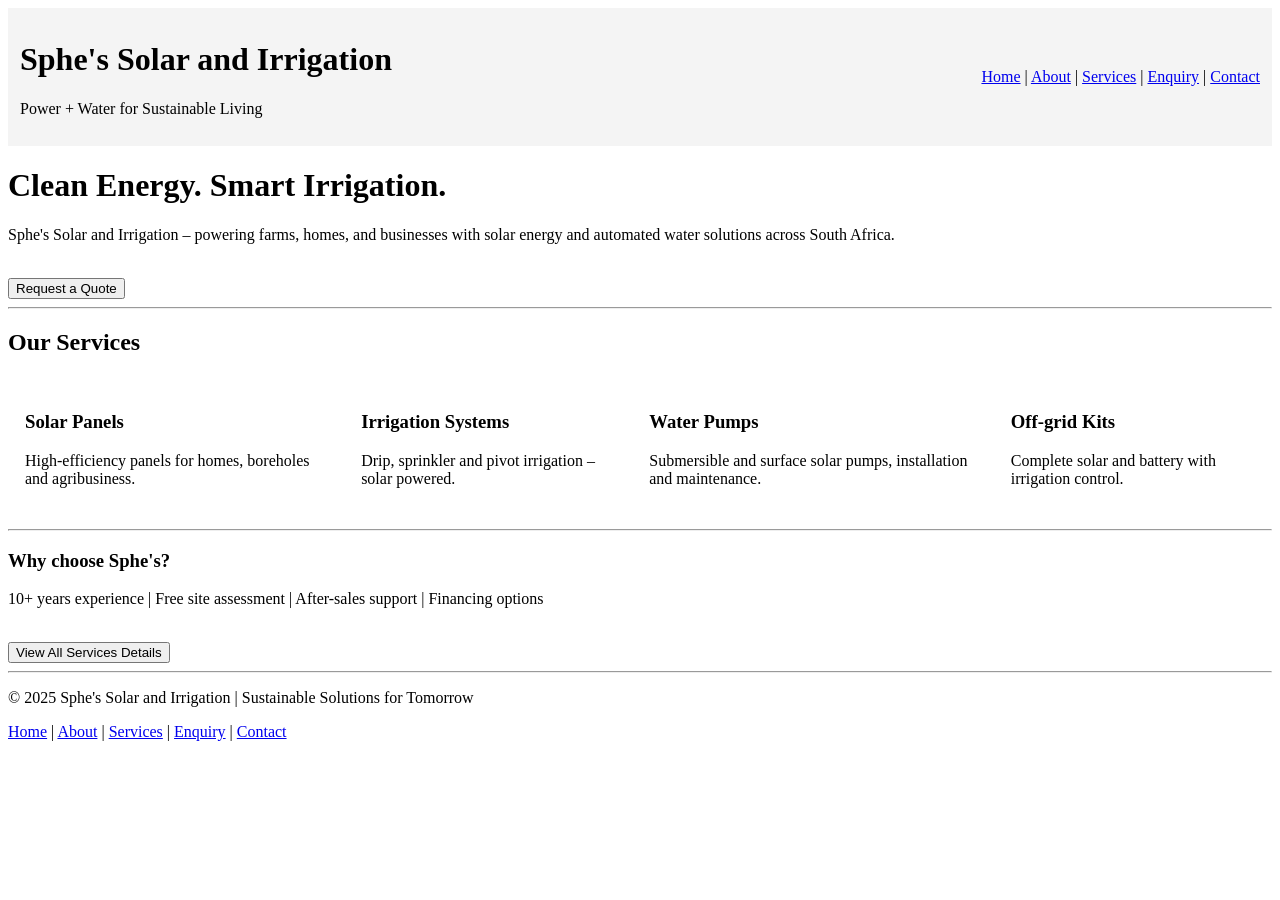
==== index.html @ 4ace137f "Initial commit" ====
<!DOCTYPE html>
<html lang="en">
<head>
    <meta charset="UTF-8">
    <meta name="viewport" content="width=device-width, initial-scale=1.0">
    <title>Sphe's Solar and Irrigation | Home</title>
</head>
<body>

    <!-- Navigation Bar -->
    <table width="100%" bgcolor="#f4f4f4" cellpadding="10">
        <tr>
            <td>
                <h1>Sphe's Solar and Irrigation</h1>
                <p>Power + Water for Sustainable Living</p>
            </td>
            <td align="right">
                <a href="index.html">Home</a> |
                <a href="about.html">About</a> |
                <a href="services.html">Services</a> |
                <a href="enquiry.html">Enquiry</a> |
                <a href="contact.html">Contact</a>
            </td>
        </tr>
    </table>

    <!-- Main Content -->
    <main>
        <h1>Clean Energy. Smart Irrigation.</h1>
        <p>Sphe's Solar and Irrigation – powering farms, homes, and businesses with solar energy and automated water solutions across South Africa.</p>
        <br>
        <a href="enquiry.html"><button>Request a Quote</button></a>

        <hr>

        <h2>Our Services</h2>

        <table width="100%" border="0" cellpadding="15">
            <tr>
                <td valign="top">
                    <h3>Solar Panels</h3>
                    <p>High-efficiency panels for homes, boreholes and agribusiness.</p>
                </td>
                <td valign="top">
                    <h3>Irrigation Systems</h3>
                    <p>Drip, sprinkler and pivot irrigation – solar powered.</p>
                </td>
                <td valign="top">
                    <h3>Water Pumps</h3>
                    <p>Submersible and surface solar pumps, installation and maintenance.</p>
                </td>
                <td valign="top">
                    <h3>Off-grid Kits</h3>
                    <p>Complete solar and battery with irrigation control.</p>
                </td>
            </tr>
        </table>

        <hr>

        <h3>Why choose Sphe's?</h3>
        <p>10+ years experience | Free site assessment | After-sales support | Financing options</p>

        <br>
        <a href="services.html"><button>View All Services Details</button></a>
    </main>

    <!-- Footer -->
    <hr>
    <footer>
        <p>© 2025 Sphe's Solar and Irrigation | Sustainable Solutions for Tomorrow</p>
        <p><a href="index.html">Home</a> | <a href="about.html">About</a> | <a href="services.html">Services</a> | <a href="enquiry.html">Enquiry</a> | <a href="contact.html">Contact</a></p>
    </footer>

</body>
</html>
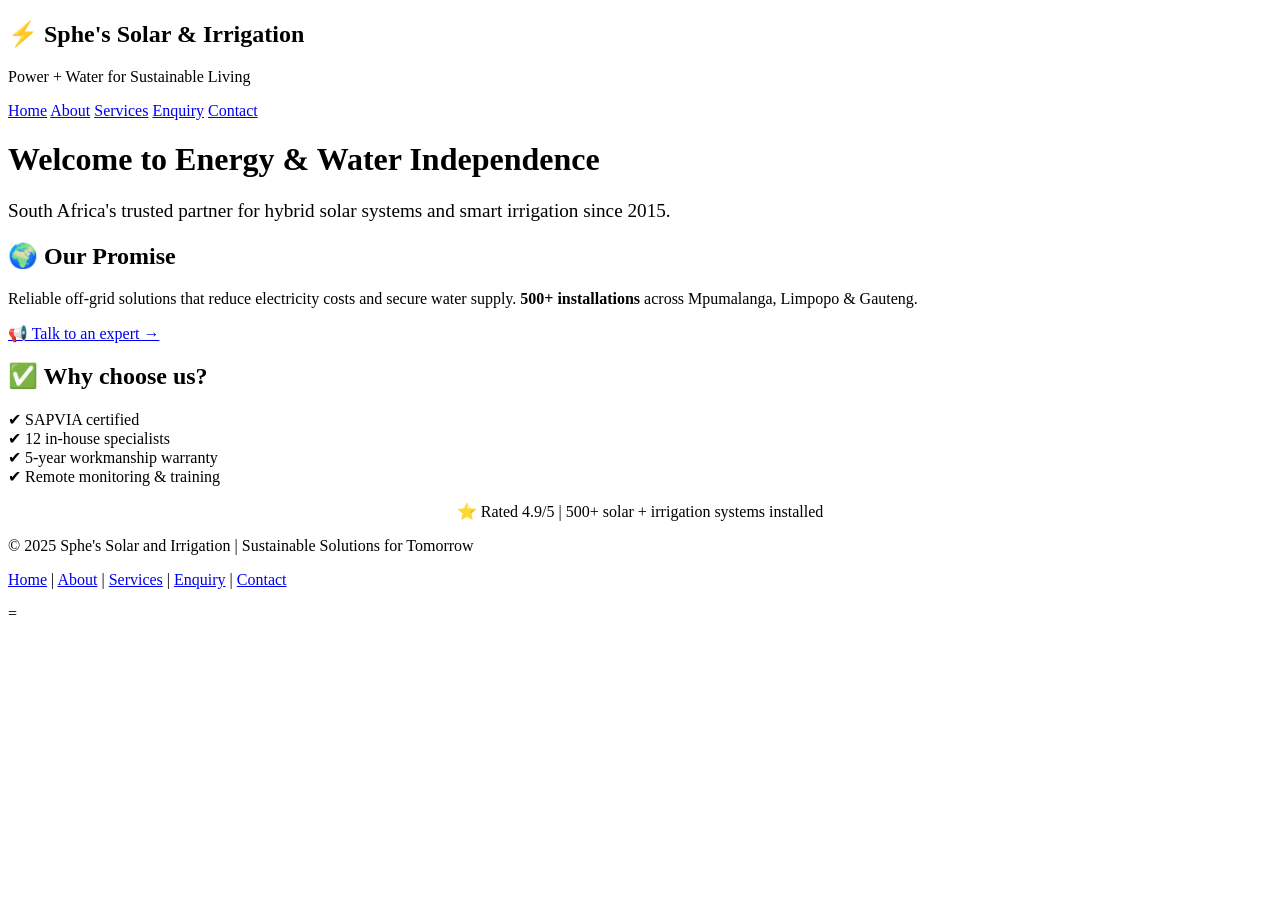
==== commit 46192a7f: "Update index.html" ====
--- a/index.html
+++ b/index.html
@@ -3,74 +3,47 @@
 <head>
     <meta charset="UTF-8">
     <meta name="viewport" content="width=device-width, initial-scale=1.0">
-    <title>Sphe's Solar and Irrigation | Home</title>
+    <title>Sphe's Solar | Home – Energy & Water Solutions</title>
+    <link rel="stylesheet" href="css/style.css">
 </head>
 <body>
+    <nav class="nav-bar">
+        <div class="logo">
+            <h1>⚡ Sphe's Solar & Irrigation</h1>
+            <p>Power + Water for Sustainable Living</p>
+        </div>
+        <div class="nav-links">
+            <a href="index.html" class="active">Home</a>
+            <a href="about.html">About</a>
+            <a href="services.html">Services</a>
+            <a href="enquiry.html">Enquiry</a>
+            <a href="contact.html">Contact</a>
+        </div>
+    </nav>
 
-    <!-- Navigation Bar -->
-    <table width="100%" bgcolor="#f4f4f4" cellpadding="10">
-        <tr>
-            <td>
-                <h1>Sphe's Solar and Irrigation</h1>
-                <p>Power + Water for Sustainable Living</p>
-            </td>
-            <td align="right">
-                <a href="index.html">Home</a> |
-                <a href="about.html">About</a> |
-                <a href="services.html">Services</a> |
-                <a href="enquiry.html">Enquiry</a> |
-                <a href="contact.html">Contact</a>
-            </td>
-        </tr>
-    </table>
+    <main class="container">
+        <h1>Welcome to Energy & Water Independence</h1>
+        <p style="font-size:1.2rem">South Africa's trusted partner for hybrid solar systems and smart irrigation since 2015.</p>
 
-    <!-- Main Content -->
-    <main>
-        <h1>Clean Energy. Smart Irrigation.</h1>
-        <p>Sphe's Solar and Irrigation – powering farms, homes, and businesses with solar energy and automated water solutions across South Africa.</p>
-        <br>
-        <a href="enquiry.html"><button>Request a Quote</button></a>
-
-        <hr>
-
-        <h2>Our Services</h2>
-
-        <table width="100%" border="0" cellpadding="15">
-            <tr>
-                <td valign="top">
-                    <h3>Solar Panels</h3>
-                    <p>High-efficiency panels for homes, boreholes and agribusiness.</p>
-                </td>
-                <td valign="top">
-                    <h3>Irrigation Systems</h3>
-                    <p>Drip, sprinkler and pivot irrigation – solar powered.</p>
-                </td>
-                <td valign="top">
-                    <h3>Water Pumps</h3>
-                    <p>Submersible and surface solar pumps, installation and maintenance.</p>
-                </td>
-                <td valign="top">
-                    <h3>Off-grid Kits</h3>
-                    <p>Complete solar and battery with irrigation control.</p>
-                </td>
-            </tr>
-        </table>
-
-        <hr>
-
-        <h3>Why choose Sphe's?</h3>
-        <p>10+ years experience | Free site assessment | After-sales support | Financing options</p>
-
-        <br>
-        <a href="services.html"><button>View All Services Details</button></a>
+        <div class="mission-grid">
+            <div>
+                <h2>🌍 Our Promise</h2>
+                <p>Reliable off-grid solutions that reduce electricity costs and secure water supply. <strong>500+ installations</strong> across Mpumalanga, Limpopo & Gauteng.</p>
+                <a href="enquiry.html" class="btn-primary">📢 Talk to an expert →</a>
+            </div>
+            <div>
+                <h2>✅ Why choose us?</h2>
+                <p>✔ SAPVIA certified<br>✔ 12 in-house specialists<br>✔ 5‑year workmanship warranty<br>✔ Remote monitoring & training</p>
+            </div>
+        </div>
+        <div class="contact-card" style="text-align:center">
+            ⭐ Rated 4.9/5 | 500+ solar + irrigation systems installed
+        </div>
     </main>
 
-    <!-- Footer -->
-    <hr>
     <footer>
         <p>© 2025 Sphe's Solar and Irrigation | Sustainable Solutions for Tomorrow</p>
         <p><a href="index.html">Home</a> | <a href="about.html">About</a> | <a href="services.html">Services</a> | <a href="enquiry.html">Enquiry</a> | <a href="contact.html">Contact</a></p>
     </footer>
-
 </body>
-</html>+</html>=
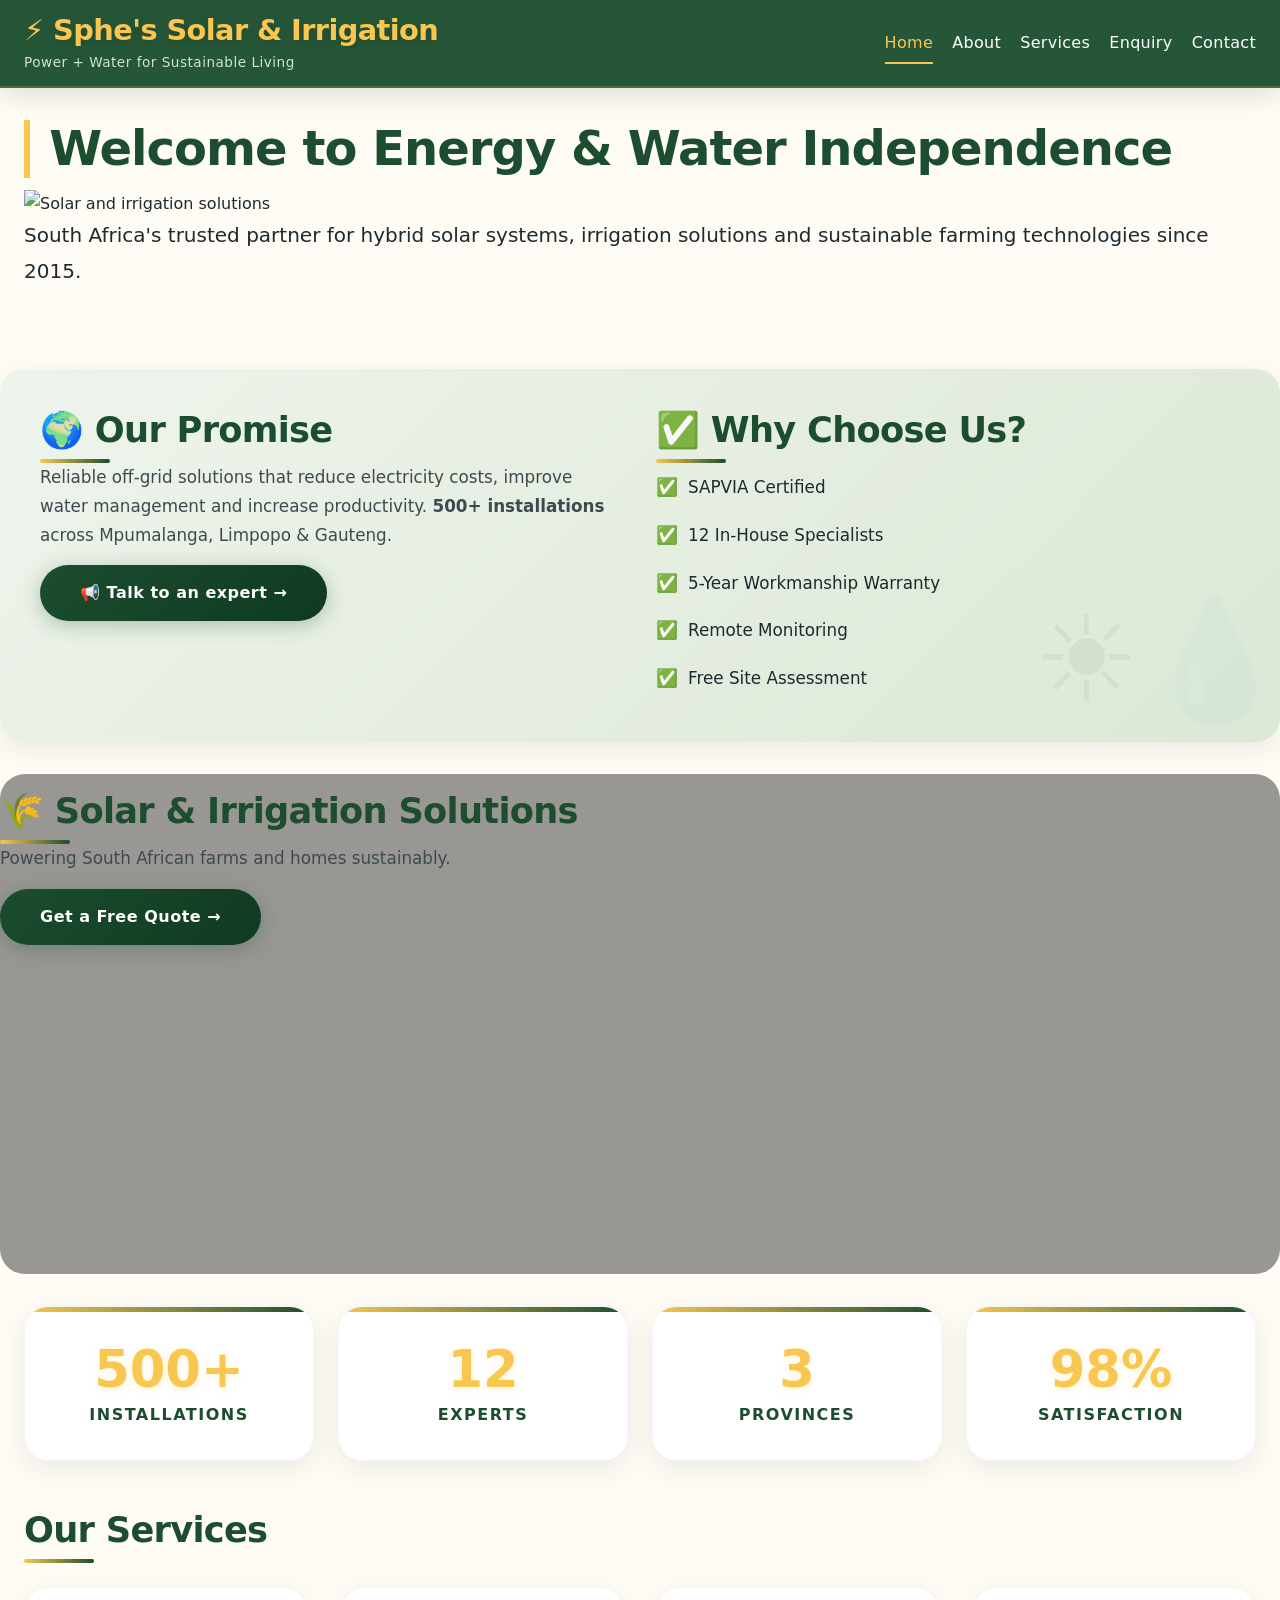
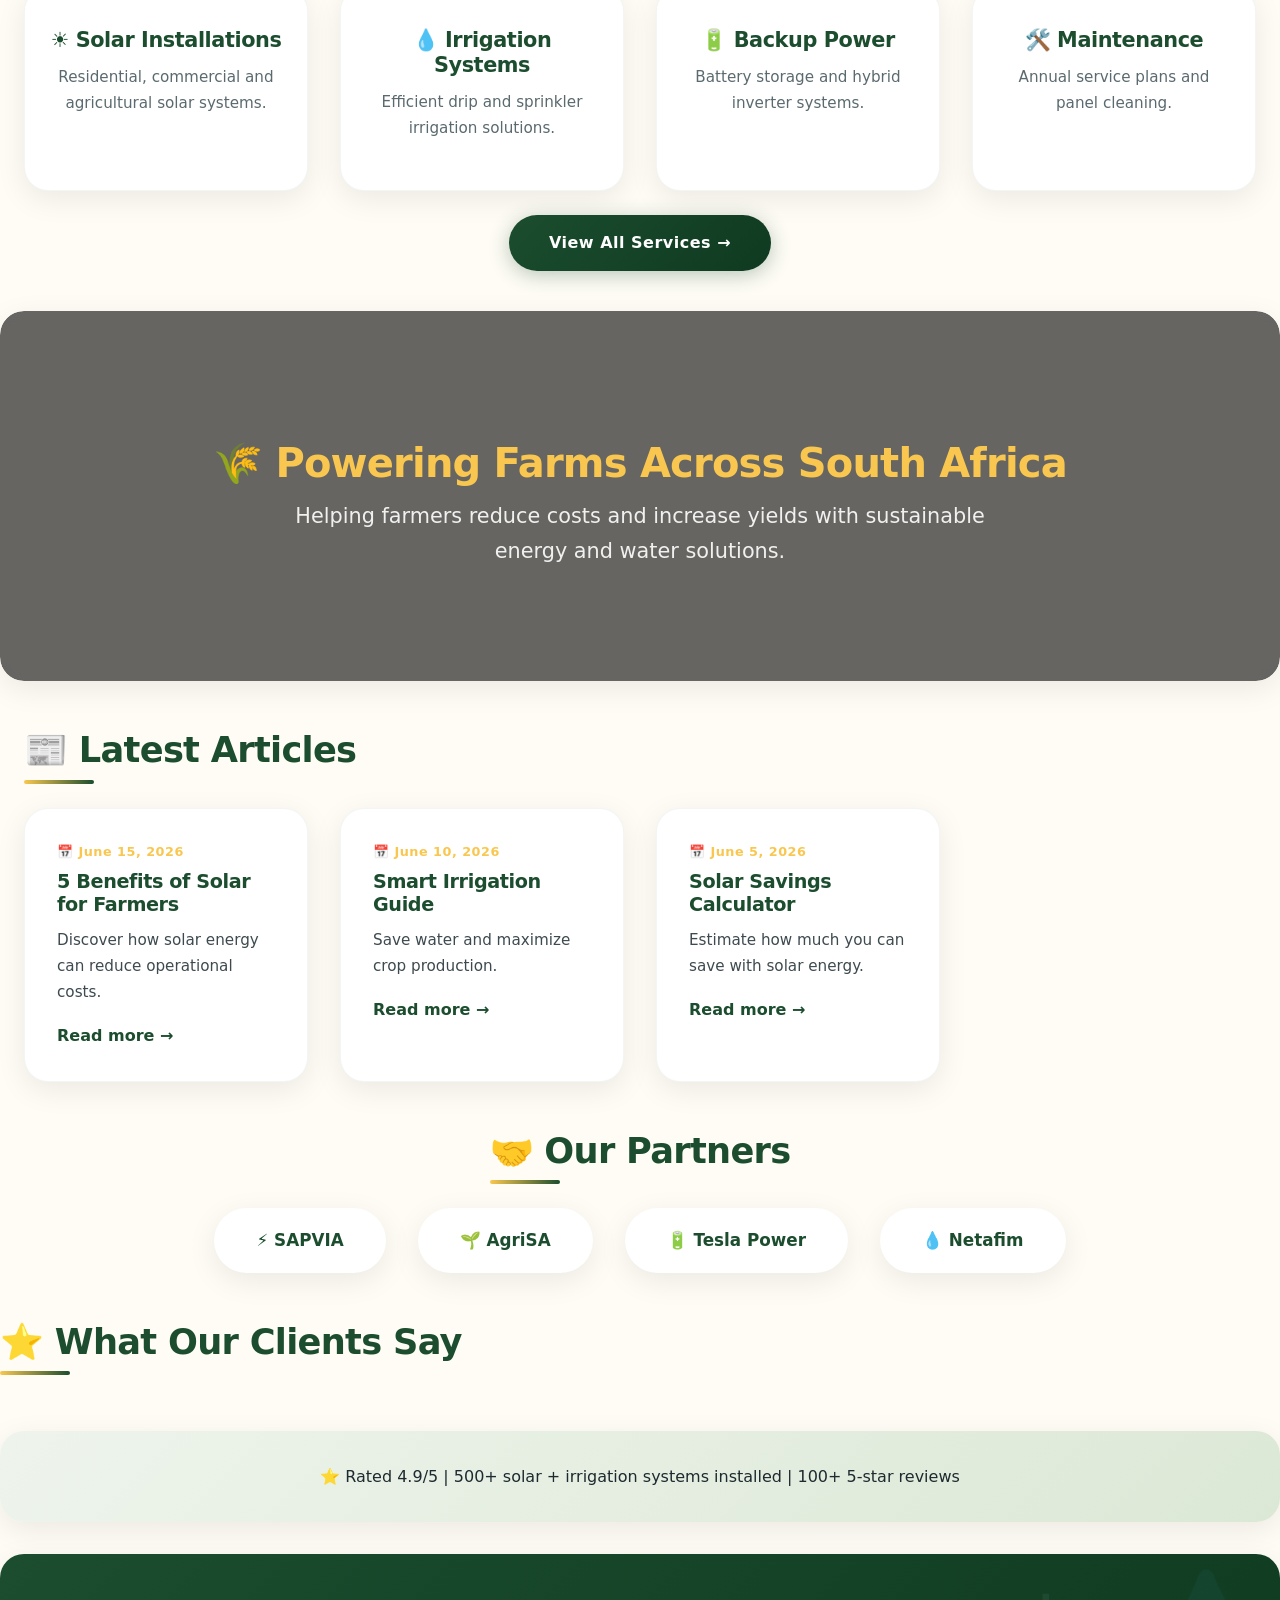
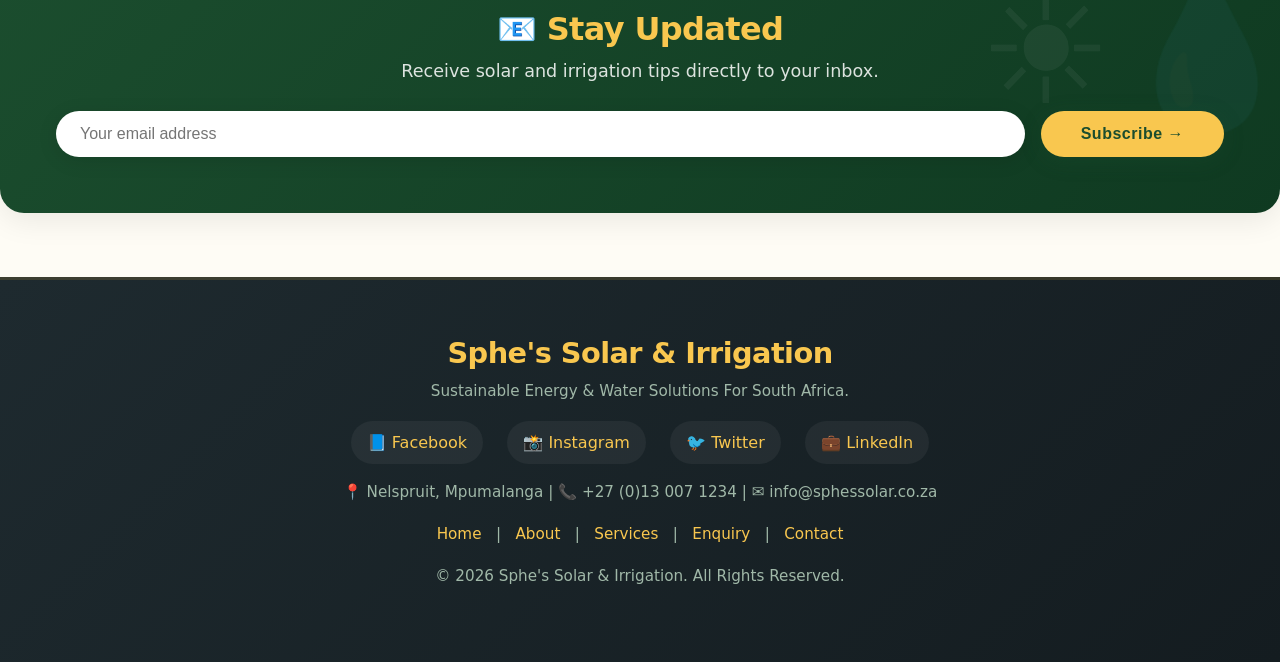
==== commit 276bb25c: "Update index.html" ====
--- a/index.html
+++ b/index.html
@@ -3,47 +3,247 @@
 <head>
     <meta charset="UTF-8">
     <meta name="viewport" content="width=device-width, initial-scale=1.0">
-    <title>Sphe's Solar | Home – Energy & Water Solutions</title>
+    <title>Sphe's Solar & Irrigation | Home – Solar & Irrigation Solutions</title>
+    <meta name="description" content="Professional solar panels and irrigation systems in Mpumalanga, Limpopo, and Gauteng. Free quotes available.">
+    <meta name="keywords" content="solar panels, irrigation systems, solar installer, Nelspruit, South Africa">
     <link rel="stylesheet" href="css/style.css">
 </head>
 <body>
-    <nav class="nav-bar">
-        <div class="logo">
-            <h1>⚡ Sphe's Solar & Irrigation</h1>
-            <p>Power + Water for Sustainable Living</p>
-        </div>
-        <div class="nav-links">
-            <a href="index.html" class="active">Home</a>
-            <a href="about.html">About</a>
-            <a href="services.html">Services</a>
-            <a href="enquiry.html">Enquiry</a>
-            <a href="contact.html">Contact</a>
-        </div>
-    </nav>
-
-    <main class="container">
-        <h1>Welcome to Energy & Water Independence</h1>
-        <p style="font-size:1.2rem">South Africa's trusted partner for hybrid solar systems and smart irrigation since 2015.</p>
-
-        <div class="mission-grid">
+
+    <!-- ============================================
+    NAVIGATION
+    ============================================ -->
+    <header>
+        <nav class="nav-bar">
+            <div class="logo">
+                <h1>⚡ Sphe's Solar & Irrigation</h1>
+                <p>Power + Water for Sustainable Living</p>
+            </div>
+            <div class="nav-links">
+                <a href="index.html" class="active">Home</a>
+                <a href="about.html">About</a>
+                <a href="services.html">Services</a>
+                <a href="enquiry.html">Enquiry</a>
+                <a href="contact.html">Contact</a>
+            </div>
+        </nav>
+    </header>
+              
+  <!-- ============================================
+        WELCOME SECTION
+        ============================================ -->
+        <section class="welcome">
+            <h1>Welcome to Energy & Water Independence</h1>
+
+<img src="https://images.unsplash.com/photo-1509391366360-2e959784a276?w=1600"
+     alt="Solar and irrigation solutions"style="width:100%; height:auto; max-width:100%; display:block;">
+     
+
+
+     
+     
+
+            
+            <p>South Africa's trusted partner for hybrid solar systems, irrigation solutions and sustainable farming technologies since 2015.</p>
+        </section>
+
+        <!-- ============================================
+        MISSION GRID
+        ============================================ -->
+        <section class="mission-grid">
             <div>
                 <h2>🌍 Our Promise</h2>
-                <p>Reliable off-grid solutions that reduce electricity costs and secure water supply. <strong>500+ installations</strong> across Mpumalanga, Limpopo & Gauteng.</p>
+                <p>Reliable off-grid solutions that reduce electricity costs, improve water management and increase productivity. <strong>500+ installations</strong> across Mpumalanga, Limpopo & Gauteng.</p>
                 <a href="enquiry.html" class="btn-primary">📢 Talk to an expert →</a>
             </div>
             <div>
-                <h2>✅ Why choose us?</h2>
-                <p>✔ SAPVIA certified<br>✔ 12 in-house specialists<br>✔ 5‑year workmanship warranty<br>✔ Remote monitoring & training</p>
-            </div>
+                <h2>✅ Why Choose Us?</h2>
+                <ul>
+                    <li>SAPVIA Certified</li>
+                    <li>12 In-House Specialists</li>
+                    <li>5-Year Workmanship Warranty</li>
+                    <li>Remote Monitoring</li>
+                    <li>Free Site Assessment</li>
+                </ul>
+            </div>
+        </section>
+
+
+
+
+
+
+
+
+
+
+
+
+
+
+
+
+
+
+    <main>
+        <!-- ============================================
+        HERO SECTION
+        ============================================ -->
+        <section class="hero">
+            <div class="hero-overlay">
+                <h2>🌾 Solar & Irrigation Solutions</h2>
+                <p>Powering South African farms and homes sustainably.</p>
+                <a href="enquiry.html" class="btn">Get a Free Quote →</a>
+            </div>
+        </section>
+
+        <!-- ============================================
+        STATISTICS SECTION
+        ============================================ -->
+        <section class="stats-section">
+            <div class="stat-card">
+                <span class="stat-number">500+</span>
+                <span class="stat-label">Installations</span>
+            </div>
+            <div class="stat-card">
+                <span class="stat-number">12</span>
+                <span class="stat-label">Experts</span>
+            </div>
+            <div class="stat-card">
+                <span class="stat-number">3</span>
+                <span class="stat-label">Provinces</span>
+            </div>
+            <div class="stat-card">
+                <span class="stat-number">98%</span>
+                <span class="stat-label">Satisfaction</span>
+            </div>
+        </section>
+
+      
+
+        <!-- ============================================
+        SERVICES SECTION
+        ============================================ -->
+        <section class="services">
+            <h2>Our Services</h2>
+            <div class="services-grid">
+                <div class="service-card">
+                    <h3>☀️ Solar Installations</h3>
+                    <p>Residential, commercial and agricultural solar systems.</p>
+                </div>
+                <div class="service-card">
+                    <h3>💧 Irrigation Systems</h3>
+                    <p>Efficient drip and sprinkler irrigation solutions.</p>
+                </div>
+                <div class="service-card">
+                    <h3>🔋 Backup Power</h3>
+                    <p>Battery storage and hybrid inverter systems.</p>
+                </div>
+                <div class="service-card">
+                    <h3>🛠️ Maintenance</h3>
+                    <p>Annual service plans and panel cleaning.</p>
+                </div>
+            </div>
+            <div style="text-align:center; margin-top:1.5rem;">
+                <a href="services.html" class="btn-primary">View All Services →</a>
+            </div>
+        </section>
+
+        <!-- ============================================
+        FARM BANNER
+        ============================================ -->
+        <section class="farm-banner">
+            <div class="farm-banner-overlay">
+                <h2>🌾 Powering Farms Across South Africa</h2>
+                <p>Helping farmers reduce costs and increase yields with sustainable energy and water solutions.</p>
+            </div>
+        </section>
+
+        <!-- ============================================
+        ARTICLES / BLOG
+        ============================================ -->
+        <section class="articles">
+            <h2>📰 Latest Articles</h2>
+            <div class="blog-grid">
+                <div class="blog-card">
+                    <div class="blog-date">📅 June 15, 2026</div>
+                    <h3>5 Benefits of Solar for Farmers</h3>
+                    <p>Discover how solar energy can reduce operational costs.</p>
+                    <a href="enquiry.html" class="read-more">Read more →</a>
+                </div>
+                <div class="blog-card">
+                    <div class="blog-date">📅 June 10, 2026</div>
+                    <h3>Smart Irrigation Guide</h3>
+                    <p>Save water and maximize crop production.</p>
+                    <a href="enquiry.html" class="read-more">Read more →</a>
+                </div>
+                <div class="blog-card">
+                    <div class="blog-date">📅 June 5, 2026</div>
+                    <h3>Solar Savings Calculator</h3>
+                    <p>Estimate how much you can save with solar energy.</p>
+                    <a href="enquiry.html" class="read-more">Read more →</a>
+                </div>
+            </div>
+        </section>
+
+        <!-- ============================================
+        PARTNERS
+        ============================================ -->
+        <section class="partners-section">
+            <h2>🤝 Our Partners</h2>
+            <div class="partners-grid">
+                <div class="partner-logo">⚡ SAPVIA</div>
+                <div class="partner-logo">🌱 AgriSA</div>
+                <div class="partner-logo">🔋 Tesla Power</div>
+                <div class="partner-logo">💧 Netafim</div>
+            </div>
+        </section>
+
+        <!-- ============================================
+        TESTIMONIALS
+        ============================================ -->
+        <section class="testimonials">
+            <h2>⭐ What Our Clients Say</h2>
+            <div id="testimonials-container" class="services-grid"></div>
+        </section>
+
+        <!-- ============================================
+        RATING CARD
+        ============================================ -->
+        <div class="contact-card">
+            ⭐ Rated 4.9/5 | 500+ solar + irrigation systems installed | 100+ 5-star reviews
         </div>
-        <div class="contact-card" style="text-align:center">
-            ⭐ Rated 4.9/5 | 500+ solar + irrigation systems installed
+
+        <!-- ============================================
+        NEWSLETTER
+        ============================================ -->
+        <section class="newsletter">
+            <h3>📧 Stay Updated</h3>
+            <p>Receive solar and irrigation tips directly to your inbox.</p>
+            <div class="newsletter-form">
+                <input type="email" id="newsletterEmail" placeholder="Your email address">
+                <button class="btn-primary" onclick="alert('✅ Thank you for subscribing!')">Subscribe →</button>
+            </div>
+        </section>
+    </main>
+
+    <!-- ============================================
+    FOOTER
+    ============================================ -->
+    <footer>
+        <h3>Sphe's Solar & Irrigation</h3>
+        <p>Sustainable Energy & Water Solutions For South Africa.</p>
+        <div class="social-links">
+            <a href="#">📘 Facebook</a>
+            <a href="#">📸 Instagram</a>
+            <a href="#">🐦 Twitter</a>
+            <a href="#">💼 LinkedIn</a>
         </div>
-    </main>
-
-    <footer>
-        <p>© 2025 Sphe's Solar and Irrigation | Sustainable Solutions for Tomorrow</p>
+        <p>📍 Nelspruit, Mpumalanga | 📞 +27 (0)13 007 1234 | ✉️ info@sphessolar.co.za</p>
         <p><a href="index.html">Home</a> | <a href="about.html">About</a> | <a href="services.html">Services</a> | <a href="enquiry.html">Enquiry</a> | <a href="contact.html">Contact</a></p>
+        <p>© 2026 Sphe's Solar & Irrigation. All Rights Reserved.</p>
     </footer>
+
+    <script src="js/main.js"></script>
 </body>
-</html>=+</html>
--- a/css/style.css
+++ b/css/style.css
@@ -0,0 +1,1249 @@
+/* ============================================
+   COMPLETE ENHANCED CSS - COLORFUL VERSION
+   ============================================ */
+
+/* -----------------------------------------------
+   1. RESET & BASE STYLES
+   ----------------------------------------------- */
+*,
+*::before,
+*::after {
+    margin: 0;
+    padding: 0;
+    box-sizing: border-box;
+}
+
+:root {
+    --primary: #1b4d2e;
+    --primary-dark: #0f3a21;
+    --primary-light: #2d7a4a;
+    --gold: #f9c74f;
+    --gold-light: #ffd966;
+    --gold-dark: #e6b43c;
+    --cream: #fefcf5;
+    --light-green: #eef4ec;
+    --dark: #1e2a2f;
+    --shadow: 0 8px 30px rgba(0, 0, 0, 0.08);
+    --shadow-hover: 0 20px 50px rgba(0, 0, 0, 0.15);
+    --radius: 1.5rem;
+    --transition: all 0.3s cubic-bezier(0.4, 0, 0.2, 1);
+}
+
+html {
+    font-size: 100%;
+    scroll-behavior: smooth;
+}
+
+body {
+    font-family: 'Segoe UI', Roboto, system-ui, -apple-system, 'Helvetica Neue', sans-serif;
+    line-height: 1.7;
+    background: var(--cream);
+    color: var(--dark);
+    display: flex;
+    flex-direction: column;
+    min-height: 100vh;
+    overflow-x: hidden;
+/* -----------------------------------------------
+   1.5 RESPONSIVE IMAGES - FIX FOR PART 3
+   ----------------------------------------------- */
+img {
+    max-width: 100%;
+    height: auto;
+    display: block;
+}
+
+/* Lightbox */
+.lightbox {
+    display: none;
+    position: fixed;
+    top: 0;
+    left: 0;
+    width: 100%;
+    height: 100%;
+    background: rgba(0, 0, 0, 0.92);
+    z-index: 9999;
+    justify-content: center;
+    align-items: center;
+    cursor: pointer;
+    backdrop-filter: blur(5px);
+}
+
+.lightbox.active {
+    display: flex;
+    animation: fadeInUp 0.3s ease-out;
+}
+
+.lightbox img {
+    max-width: 90%;
+    max-height: 85%;
+    border-radius: 1rem;
+    box-shadow: 0 20px 60px rgba(0, 0, 0, 0.5);
+}
+
+.lightbox .close {
+    position: absolute;
+    top: 30px;
+    right: 50px;
+    color: white;
+    font-size: 3.5rem;
+    cursor: pointer;
+    transition: all 0.3s ease;
+}
+
+.lightbox .close:hover {
+    transform: rotate(90deg);
+    color: #f9c74f;
+}
+
+
+
+
+
+
+
+
+
+
+
+}
+
+/* -----------------------------------------------
+   2. TYPOGRAPHY
+   ----------------------------------------------- */
+h1, h2, h3, h4 {
+    font-weight: 700;
+    line-height: 1.2;
+    letter-spacing: -0.02em;
+    color: var(--primary);
+    margin-bottom: 0.75rem;
+}
+
+h1 {
+    font-size: 3rem;
+    border-left: 6px solid var(--gold);
+    padding-left: 1.2rem;
+    background: linear-gradient(135deg, var(--primary), var(--primary-light));
+    -webkit-background-clip: text;
+    -webkit-text-fill-color: transparent;
+    background-clip: text;
+}
+
+h2 {
+    font-size: 2.2rem;
+    margin-top: 1rem;
+    position: relative;
+    display: inline-block;
+    color: var(--primary);
+}
+
+h2::after {
+    content: '';
+    position: absolute;
+    bottom: -12px;
+    left: 0;
+    width: 70px;
+    height: 4px;
+    background: linear-gradient(90deg, var(--gold), var(--primary));
+    border-radius: 4px;
+    animation: expandLine 0.8s ease-out;
+}
+
+@keyframes expandLine {
+    from { width: 0; }
+    to { width: 70px; }
+}
+
+h3 {
+    font-size: 1.5rem;
+    color: var(--primary);
+}
+
+p {
+    margin-bottom: 1rem;
+    font-size: 1.05rem;
+    color: #3d4a4f;
+}
+
+/* -----------------------------------------------
+   3. ANIMATIONS
+   ----------------------------------------------- */
+@keyframes popUpMove {
+    0% { transform: scale(0.5) translateY(50px); opacity: 0; }
+    40% { transform: scale(1.08) translateY(-8px); opacity: 1; }
+    70% { transform: scale(0.97); }
+    100% { transform: scale(1) translateY(0); opacity: 1; }
+}
+
+@keyframes slowZoom {
+    0% { transform: scale(1); }
+    100% { transform: scale(1.06); }
+}
+
+@keyframes fadeInUp {
+    from { opacity: 0; transform: translateY(40px); }
+    to { opacity: 1; transform: translateY(0); }
+}
+
+@keyframes fadeInDown {
+    from { opacity: 0; transform: translateY(-30px); }
+    to { opacity: 1; transform: translateY(0); }
+}
+
+@keyframes pulse {
+    0%, 100% { transform: scale(1); }
+    50% { transform: scale(1.05); }
+}
+
+@keyframes float {
+    0%, 100% { transform: translateY(0); }
+    50% { transform: translateY(-12px); }
+}
+
+@keyframes shimmer {
+    0% { background-position: -200% center; }
+    100% { background-position: 200% center; }
+}
+
+@keyframes glow {
+    0%, 100% { box-shadow: 0 0 20px rgba(249, 199, 79, 0.2); }
+    50% { box-shadow: 0 0 40px rgba(249, 199, 79, 0.4); }
+}
+
+.logo h1 {
+    animation: popUpMove 0.8s cubic-bezier(0.34, 1.2, 0.64, 1);
+    transform-origin: center;
+    display: inline-block;
+    -webkit-text-fill-color: var(--gold);
+    background: none;
+}
+
+/* -----------------------------------------------
+   4. NAVIGATION
+   ----------------------------------------------- */
+header {
+    background: rgba(27, 77, 46, 0.95);
+    backdrop-filter: blur(15px);
+    -webkit-backdrop-filter: blur(15px);
+    padding: 0.8rem 1.5rem;
+    position: sticky;
+    top: 0;
+    z-index: 1000;
+    box-shadow: 0 4px 30px rgba(0, 0, 0, 0.15);
+    border-bottom: 2px solid rgba(249, 199, 79, 0.2);
+}
+
+.nav-bar {
+    display: flex;
+    flex-wrap: wrap;
+    justify-content: space-between;
+    align-items: center;
+    gap: 1rem;
+    max-width: 1300px;
+    margin: 0 auto;
+}
+
+.logo h1 {
+    color: var(--gold);
+    font-size: 1.8rem;
+    border-left: none;
+    padding-left: 0;
+    margin-bottom: 0.2rem;
+    text-shadow: 0 2px 10px rgba(0, 0, 0, 0.2);
+    -webkit-text-fill-color: var(--gold);
+    background: none;
+}
+
+.logo p {
+    color: #e0f2e5;
+    font-size: 0.85rem;
+    margin-bottom: 0;
+    opacity: 0.9;
+    letter-spacing: 0.5px;
+}
+
+.nav-links {
+    display: flex;
+    flex-wrap: wrap;
+    gap: 1.2rem;
+    list-style: none;
+}
+
+.nav-links a {
+    color: white;
+    text-decoration: none;
+    font-weight: 500;
+    padding: 0.4rem 0;
+    transition: var(--transition);
+    border-bottom: 2px solid transparent;
+    position: relative;
+    font-size: 1rem;
+    letter-spacing: 0.3px;
+}
+
+.nav-links a::after {
+    content: '';
+    position: absolute;
+    bottom: -2px;
+    left: 0;
+    width: 0;
+    height: 2px;
+    background: var(--gold);
+    transition: width 0.3s ease;
+}
+
+.nav-links a:hover::after,
+.nav-links a.active::after {
+    width: 100%;
+}
+
+.nav-links a:hover,
+.nav-links a:focus {
+    color: var(--gold);
+}
+
+.nav-links a.active {
+    color: var(--gold);
+}
+
+/* -----------------------------------------------
+   5. HERO SECTION
+   ----------------------------------------------- */
+ 
+.hero{
+    background:
+    linear-gradient(rgba(0,0,0,.4), rgba(0,0,0,.4)),
+    url('https://images.unsplash.com/photo-1509391366360-2e959784a276?auto=format&fit=crop&w=1600&q=80');
+    background-size: cover;
+    background-position: center;
+    min-height: 500px;
+    border-radius: 25px;
+}
+
+
+
+
+
+
+
+
+
+
+
+
+
+
+
+
+
+
+
+
+/* -----------------------------------------------
+   6. STATS SECTION
+   ----------------------------------------------- */
+.stats-section {
+    display: grid;
+    grid-template-columns: repeat(auto-fit, minmax(180px, 1fr));
+    gap: 1.5rem;
+    max-width: 1300px;
+    margin: 2rem auto;
+    padding: 0 1.5rem;
+}
+
+.stat-card {
+    background: white;
+    padding: 2rem 1.5rem;
+    border-radius: var(--radius);
+    box-shadow: var(--shadow);
+    text-align: center;
+    transition: var(--transition);
+    border: 1px solid rgba(27, 77, 46, 0.05);
+    position: relative;
+    overflow: hidden;
+}
+
+.stat-card::before {
+    content: '';
+    position: absolute;
+    top: 0;
+    left: 0;
+    width: 100%;
+    height: 5px;
+    background: linear-gradient(90deg, var(--gold), var(--primary));
+}
+
+.stat-card:hover {
+    transform: translateY(-10px) scale(1.02);
+    box-shadow: var(--shadow-hover);
+}
+
+.stat-card:hover .stat-number {
+    animation: pulse 0.5s ease;
+}
+
+.stat-number {
+    font-size: 3.2rem;
+    font-weight: 800;
+    color: var(--gold);
+    display: block;
+    line-height: 1.2;
+    text-shadow: 0 2px 10px rgba(249, 199, 79, 0.2);
+}
+
+.stat-label {
+    color: var(--primary);
+    font-weight: 600;
+    font-size: 1rem;
+    text-transform: uppercase;
+    letter-spacing: 1.5px;
+}
+
+/* -----------------------------------------------
+   7. WELCOME
+   ----------------------------------------------- */
+.welcome {
+    max-width: 1300px;
+    margin: 2rem auto;
+    padding: 0 1.5rem;
+}
+
+.welcome h1 {
+    border-left: 6px solid var(--gold);
+    padding-left: 1.2rem;
+    -webkit-text-fill-color: var(--primary);
+    background: none;
+}
+
+.welcome-img {
+    width: 100%;
+    height: auto;
+    max-height: 450px;
+    object-fit: cover;
+    border-radius: var(--radius);
+    margin: 1.2rem 0;
+    display: block;
+    box-shadow: var(--shadow);
+    transition: var(--transition);
+}
+
+.welcome-img:hover {
+    transform: scale(1.01);
+    box-shadow: var(--shadow-hover);
+}
+
+.welcome p {
+    font-size: 1.25rem;
+    line-height: 1.8;
+    color: var(--dark);
+}
+
+/* -----------------------------------------------
+   8. MISSION GRID
+   ----------------------------------------------- */
+.mission-grid {
+    display: flex;
+    flex-wrap: wrap;
+    gap: 2rem;
+    background: linear-gradient(135deg, #eef4ec, #dce8d6);
+    padding: 2.5rem;
+    border-radius: var(--radius);
+    max-width: 1300px;
+    margin: 2rem auto;
+    box-shadow: var(--shadow);
+    position: relative;
+    overflow: hidden;
+}
+
+.mission-grid::before {
+    content: '☀️💧';
+    position: absolute;
+    bottom: -20px;
+    right: -10px;
+    font-size: 120px;
+    opacity: 0.05;
+    pointer-events: none;
+}
+
+.mission-grid div {
+    flex: 1;
+    min-width: 250px;
+    position: relative;
+    z-index: 1;
+}
+
+.mission-grid h2 {
+    margin-top: 0;
+}
+
+.mission-grid h2::after {
+    background: linear-gradient(90deg, var(--gold), var(--primary));
+}
+
+.mission-grid ul {
+    list-style: none;
+    padding: 0;
+}
+
+.mission-grid ul li {
+    padding: 0.6rem 0;
+    font-size: 1.05rem;
+    position: relative;
+    padding-left: 2rem;
+    transition: var(--transition);
+}
+
+.mission-grid ul li:hover {
+    transform: translateX(5px);
+}
+
+.mission-grid ul li::before {
+    content: '✅';
+    position: absolute;
+    left: 0;
+    top: 0.6rem;
+    font-size: 1.1rem;
+}
+
+/* -----------------------------------------------
+   9. SERVICES
+   ----------------------------------------------- */
+.services {
+    max-width: 1300px;
+    margin: 2rem auto;
+    padding: 0 1.5rem;
+}
+
+.services-grid {
+    display: grid;
+    grid-template-columns: repeat(auto-fill, minmax(250px, 1fr));
+    gap: 2rem;
+    margin: 1.5rem 0;
+}
+
+.service-card {
+    background: white;
+    border-radius: var(--radius);
+    padding: 2rem 1.5rem;
+    box-shadow: var(--shadow);
+    transition: var(--transition);
+    border: 1px solid rgba(27, 77, 46, 0.05);
+    text-align: center;
+    position: relative;
+    overflow: hidden;
+    cursor: default;
+}
+
+.service-card::before {
+    content: '';
+    position: absolute;
+    top: 0;
+    left: -100%;
+    width: 100%;
+    height: 5px;
+    background: linear-gradient(90deg, var(--gold), var(--primary));
+    transition: left 0.5s ease;
+}
+
+.service-card:hover::before {
+    left: 0;
+}
+
+.service-card:hover {
+    transform: translateY(-10px);
+    box-shadow: var(--shadow-hover);
+}
+
+.service-card h3 {
+    font-size: 1.3rem;
+    margin-top: 0.5rem;
+}
+
+.service-card p {
+    font-size: 0.95rem;
+    color: #5a6a6f;
+}
+
+/* -----------------------------------------------
+   10. BUTTONS
+   ----------------------------------------------- */
+.btn-primary, .btn {
+    display: inline-block;
+    background: linear-gradient(135deg, var(--primary), var(--primary-dark));
+    color: white;
+    padding: 0.9rem 2.5rem;
+    border-radius: 3rem;
+    font-weight: 700;
+    text-decoration: none;
+    border: none;
+    cursor: pointer;
+    transition: var(--transition);
+    font-size: 1rem;
+    box-shadow: 0 4px 20px rgba(27, 77, 46, 0.3);
+    position: relative;
+    overflow: hidden;
+    letter-spacing: 0.5px;
+}
+
+.btn-primary::before, .btn::before {
+    content: '';
+    position: absolute;
+    top: 0;
+    left: -100%;
+    width: 100%;
+    height: 100%;
+    background: linear-gradient(90deg, transparent, rgba(255,255,255,0.2), transparent);
+    transition: left 0.6s ease;
+}
+
+.btn-primary:hover::before, .btn:hover::before {
+    left: 100%;
+}
+
+.btn-primary:hover, .btn:hover {
+    transform: translateY(-3px) scale(1.02);
+    box-shadow: 0 8px 30px rgba(27, 77, 46, 0.4);
+    background: linear-gradient(135deg, var(--primary-dark), var(--primary-light));
+}
+
+/* -----------------------------------------------
+   11. FARM BANNER
+   ----------------------------------------------- */
+.farm-banner {
+    background-image: url('../image/imagessolar-irrigation.png');
+    background-size: cover;
+    background-position: center;
+    background-attachment: fixed;
+    padding: 4.5rem 2rem;
+    border-radius: var(--radius);
+    max-width: 1300px;
+    margin: 2rem auto;
+    text-align: center;
+    position: relative;
+    overflow: hidden;
+    box-shadow: var(--shadow);
+}
+
+.farm-banner::before {
+    content: '';
+    position: absolute;
+    top: 0;
+    left: 0;
+    width: 100%;
+    height: 100%;
+    background: rgba(0, 0, 0, 0.6);
+    backdrop-filter: blur(4px);
+    -webkit-backdrop-filter: blur(4px);
+}
+
+.farm-banner-overlay {
+    position: relative;
+    z-index: 2;
+    padding: 2.5rem;
+    border-radius: var(--radius);
+}
+
+.farm-banner-overlay h2 {
+    color: var(--gold);
+    display: inline-block;
+    font-size: 2.5rem;
+}
+
+.farm-banner-overlay h2::after {
+    display: none;
+}
+
+.farm-banner-overlay p {
+    color: rgba(255, 255, 255, 0.9);
+    font-size: 1.3rem;
+    max-width: 700px;
+    margin: 0 auto;
+}
+
+/* -----------------------------------------------
+   12. BLOG
+   ----------------------------------------------- */
+.articles {
+    max-width: 1300px;
+    margin: 2rem auto;
+    padding: 0 1.5rem;
+}
+
+.blog-grid {
+    display: grid;
+    grid-template-columns: repeat(auto-fill, minmax(280px, 1fr));
+    gap: 2rem;
+    margin: 1.5rem 0;
+}
+
+.blog-card {
+    background: white;
+    border-radius: var(--radius);
+    padding: 2rem;
+    box-shadow: var(--shadow);
+    transition: var(--transition);
+    border: 1px solid rgba(27, 77, 46, 0.05);
+}
+
+.blog-card:hover {
+    transform: translateY(-8px);
+    box-shadow: var(--shadow-hover);
+}
+
+.blog-date {
+    color: var(--gold);
+    font-size: 0.8rem;
+    margin-bottom: 0.5rem;
+    font-weight: 600;
+    letter-spacing: 0.5px;
+}
+
+.blog-card h3 {
+    font-size: 1.2rem;
+}
+
+.blog-card p {
+    font-size: 0.95rem;
+}
+
+.read-more {
+    color: var(--primary);
+    font-weight: 700;
+    text-decoration: none;
+    display: inline-block;
+    transition: var(--transition);
+}
+
+.read-more:hover {
+    transform: translateX(8px);
+    color: var(--gold-dark);
+}
+
+/* -----------------------------------------------
+   13. PARTNERS
+   ----------------------------------------------- */
+.partners-section {
+    max-width: 1300px;
+    margin: 2rem auto;
+    padding: 0 1.5rem;
+    text-align: center;
+}
+
+.partners-grid {
+    display: flex;
+    flex-wrap: wrap;
+    justify-content: center;
+    gap: 2rem;
+    margin-top: 1.5rem;
+}
+
+.partner-logo {
+    background: white;
+    padding: 1rem 2.5rem;
+    border-radius: 3rem;
+    font-weight: 700;
+    color: var(--primary);
+    box-shadow: var(--shadow);
+    border: 2px solid transparent;
+    transition: var(--transition);
+    font-size: 1.05rem;
+    cursor: default;
+}
+
+.partner-logo:hover {
+    transform: scale(1.08) translateY(-5px);
+    border-color: var(--gold);
+    box-shadow: 0 8px 30px rgba(249, 199, 79, 0.2);
+}
+
+/* -----------------------------------------------
+   14. GALLERY
+   ----------------------------------------------- */
+.gallery-grid {
+    display: grid;
+    grid-template-columns: repeat(auto-fill, minmax(200px, 1fr));
+    gap: 1.2rem;
+    margin: 1.5rem 0;
+}
+
+.gallery-img {
+    width: 100%;
+    height: 180px;
+    object-fit: cover;
+    border-radius: 1rem;
+    cursor: pointer;
+    transition: var(--transition);
+    box-shadow: var(--shadow);
+}
+
+.gallery-img:hover {
+    transform: scale(1.05);
+    box-shadow: var(--shadow-hover);
+}
+
+/* Lightbox */
+.lightbox {
+    display: none;
+    position: fixed;
+    top: 0;
+    left: 0;
+    width: 100%;
+    height: 100%;
+    background: rgba(0, 0, 0, 0.92);
+    z-index: 9999;
+    justify-content: center;
+    align-items: center;
+    cursor: pointer;
+    backdrop-filter: blur(5px);
+}
+
+.lightbox.active {
+    display: flex;
+    animation: fadeInUp 0.3s ease-out;
+}
+
+.lightbox img {
+    max-width: 90%;
+    max-height: 85%;
+    border-radius: 1rem;
+    box-shadow: 0 20px 60px rgba(0, 0, 0, 0.5);
+}
+
+.lightbox .close {
+    position: absolute;
+    top: 30px;
+    right: 50px;
+    color: white;
+    font-size: 3.5rem;
+    cursor: pointer;
+    transition: var(--transition);
+}
+
+.lightbox .close:hover {
+    transform: rotate(90deg);
+    color: var(--gold);
+}
+
+/* -----------------------------------------------
+   15. ACCORDION
+   ----------------------------------------------- */
+.accordion-item {
+    margin-bottom: 1rem;
+    border-radius: 1rem;
+    border: 1px solid rgba(27, 77, 46, 0.1);
+    overflow: hidden;
+    transition: var(--transition);
+}
+
+.accordion-item:hover {
+    border-color: var(--gold);
+}
+
+.accordion-header {
+    background: linear-gradient(135deg, var(--primary), var(--primary-dark));
+    color: white;
+    padding: 1.2rem 1.5rem;
+    cursor: pointer;
+    font-weight: 700;
+    transition: var(--transition);
+    display: flex;
+    justify-content: space-between;
+    align-items: center;
+    user-select: none;
+}
+
+.accordion-header::after {
+    content: '▼';
+    font-size: 0.8rem;
+    transition: var(--transition);
+}
+
+.accordion-header:hover {
+    background: var(--primary-dark);
+}
+
+.accordion-header.active::after {
+    transform: rotate(180deg);
+}
+
+.accordion-content {
+    max-height: 0;
+    overflow: hidden;
+    transition: max-height 0.4s ease;
+    background: #f9faf7;
+    padding: 0 1.5rem;
+}
+
+.accordion-content.active {
+    max-height: 300px;
+    padding: 1.5rem;
+}
+
+/* -----------------------------------------------
+   16. MODAL
+   ----------------------------------------------- */
+.modal {
+    display: none;
+    position: fixed;
+    top: 0;
+    left: 0;
+    width: 100%;
+    height: 100%;
+    background: rgba(0, 0, 0, 0.6);
+    z-index: 9998;
+    justify-content: center;
+    align-items: center;
+    backdrop-filter: blur(5px);
+}
+
+.modal.active {
+    display: flex;
+    animation: fadeInUp 0.3s ease-out;
+}
+
+.modal-content {
+    background: white;
+    padding: 2.5rem;
+    border-radius: var(--radius);
+    max-width: 500px;
+    width: 90%;
+    position: relative;
+    text-align: center;
+    box-shadow: 0 20px 60px rgba(0, 0, 0, 0.3);
+    animation: popUpMove 0.4s ease-out;
+}
+
+.modal-close {
+    position: absolute;
+    top: 1rem;
+    right: 1.5rem;
+    font-size: 1.8rem;
+    cursor: pointer;
+    transition: var(--transition);
+    color: var(--dark);
+}
+
+.modal-close:hover {
+    transform: rotate(90deg);
+    color: var(--gold);
+}
+
+/* -----------------------------------------------
+   17. SEARCH & FILTER
+   ----------------------------------------------- */
+.search-container {
+    margin: 2rem 0;
+    display: flex;
+    gap: 1rem;
+    flex-wrap: wrap;
+}
+
+.search-input {
+    flex: 1;
+    padding: 0.9rem 1.5rem;
+    border-radius: 3rem;
+    border: 2px solid #e2e8d5;
+    font-size: 1rem;
+    transition: var(--transition);
+    background: white;
+}
+
+.search-input:focus {
+    border-color: var(--gold);
+    outline: none;
+    box-shadow: 0 0 0 4px rgba(249, 199, 79, 0.2);
+}
+
+.filter-btn {
+    background: var(--primary);
+    color: white;
+    border: none;
+    padding: 0.9rem 2rem;
+    border-radius: 3rem;
+    cursor: pointer;
+    transition: var(--transition);
+    font-weight: 600;
+}
+
+.filter-btn:hover {
+    background: var(--primary-dark);
+    transform: scale(1.02);
+}
+
+/* -----------------------------------------------
+   18. MAP
+   ----------------------------------------------- */
+#map {
+    height: 400px;
+    width: 100%;
+    border-radius: var(--radius);
+    margin: 1.5rem 0;
+    box-shadow: var(--shadow);
+}
+
+/* -----------------------------------------------
+   19. CONTACT CARD
+   ----------------------------------------------- */
+.contact-card {
+    background: linear-gradient(135deg, #eef4ec, #dce8d6);
+    padding: 2rem;
+    border-radius: var(--radius);
+    max-width: 1300px;
+    margin: 2rem auto;
+    text-align: center;
+    box-shadow: var(--shadow);
+    transition: var(--transition);
+}
+
+.contact-card:hover {
+    transform: scale(1.01);
+    box-shadow: var(--shadow-hover);
+}
+
+/* -----------------------------------------------
+   20. NEWSLETTER
+   ----------------------------------------------- */
+.newsletter {
+    background: linear-gradient(135deg, var(--primary), var(--primary-dark));
+    padding: 3.5rem;
+    border-radius: var(--radius);
+    text-align: center;
+    max-width: 1300px;
+    margin: 2rem auto;
+    color: white;
+    box-shadow: var(--shadow);
+    position: relative;
+    overflow: hidden;
+}
+
+.newsletter::before {
+    content: '☀️💧';
+    position: absolute;
+    top: -30px;
+    right: -20px;
+    font-size: 150px;
+    opacity: 0.05;
+}
+
+.newsletter h3 {
+    color: var(--gold);
+    font-size: 2rem;
+    margin-bottom: 0.5rem;
+}
+
+.newsletter p {
+    color: rgba(255, 255, 255, 0.85);
+    font-size: 1.1rem;
+}
+
+.newsletter-form {
+    display: flex;
+    gap: 1rem;
+    flex-wrap: wrap;
+    justify-content: center;
+    margin-top: 1.5rem;
+    position: relative;
+    z-index: 1;
+}
+
+.newsletter-form input {
+    padding: 0.9rem 1.5rem;
+    border-radius: 3rem;
+    border: none;
+    min-width: 280px;
+    flex: 1;
+    font-size: 1rem;
+    box-shadow: 0 4px 20px rgba(0, 0, 0, 0.1);
+    transition: var(--transition);
+}
+
+.newsletter-form input:focus {
+    outline: none;
+    box-shadow: 0 4px 30px rgba(249, 199, 79, 0.2);
+}
+
+.newsletter-form button {
+    background: var(--gold);
+    color: var(--primary);
+    font-weight: 700;
+}
+
+.newsletter-form button:hover {
+    background: var(--gold-light);
+    transform: scale(1.02);
+}
+
+/* -----------------------------------------------
+   21. RESULT CARD
+   ----------------------------------------------- */
+.result-card {
+    background: linear-gradient(135deg, #e8f5e9, #c8e6c9);
+    padding: 1.5rem;
+    border-radius: 1rem;
+    margin-top: 1rem;
+    text-align: center;
+    font-weight: 600;
+    animation: fadeInUp 0.5s ease-out;
+    border-left: 5px solid var(--gold);
+}
+
+/* -----------------------------------------------
+   22. FOOTER
+   ----------------------------------------------- */
+footer {
+    background: linear-gradient(135deg, #1e2a2f, #141c20);
+    color: #cbdcc2;
+    text-align: center;
+    padding: 3.5rem 1.5rem;
+    margin-top: 2rem;
+    border-top: 3px solid rgba(249, 199, 79, 0.15);
+}
+
+footer h3 {
+    color: var(--gold);
+    margin-bottom: 0.5rem;
+    font-size: 1.8rem;
+}
+
+footer p {
+    color: #a0b8a8;
+    font-size: 0.95rem;
+}
+
+footer a {
+    color: var(--gold);
+    text-decoration: none;
+    margin: 0 0.6rem;
+    transition: var(--transition);
+}
+
+footer a:hover {
+    color: var(--gold-light);
+    text-decoration: underline;
+}
+
+footer .social-links {
+    margin: 1rem 0;
+}
+
+footer .social-links a {
+    display: inline-block;
+    padding: 0.5rem 1rem;
+    background: rgba(255,255,255,0.05);
+    border-radius: 2rem;
+    transition: var(--transition);
+}
+
+footer .social-links a:hover {
+    background: rgba(249, 199, 79, 0.1);
+    transform: translateY(-3px);
+}
+
+/* -----------------------------------------------
+   23. SCROLL TO TOP
+   ----------------------------------------------- */
+.scroll-top {
+    position: fixed;
+    bottom: 30px;
+    right: 30px;
+    background: var(--primary);
+    color: white;
+    width: 50px;
+    height: 50px;
+    border-radius: 50%;
+    border: none;
+    font-size: 1.5rem;
+    cursor: pointer;
+    transition: var(--transition);
+    box-shadow: var(--shadow);
+    z-index: 999;
+    display: none;
+}
+
+.scroll-top:hover {
+    background: var(--gold);
+    transform: translateY(-5px);
+}
+
+.scroll-top.show {
+    display: block;
+    animation: fadeInUp 0.3s ease-out;
+}
+
+/* -----------------------------------------------
+   24. VALUE BADGES
+   ----------------------------------------------- */
+.value-badge {
+    display: inline-block;
+    background: rgba(249, 199, 79, 0.15);
+    padding: 0.5rem 1.5rem;
+    border-radius: 3rem;
+    margin: 0.4rem;
+    font-weight: 600;
+    color: var(--primary);
+    border: 1px solid rgba(249, 199, 79, 0.2);
+    transition: var(--transition);
+}
+
+.value-badge:hover {
+    background: rgba(249, 199, 79, 0.3);
+    transform: scale(1.05);
+}
+
+/* -----------------------------------------------
+   25. RESPONSIVE
+   ----------------------------------------------- */
+@media (max-width: 1024px) {
+    h1 { font-size: 2.5rem; }
+    h2 { font-size: 2rem; }
+    .hero { height: 480px; }
+    .hero-overlay h2 { font-size: 2.5rem; }
+}
+
+@media (max-width: 900px) {
+    .nav-bar {
+        flex-direction: column;
+        text-align: center;
+    }
+    .nav-links {
+        justify-content: center;
+    }
+    h1 { font-size: 2.2rem; }
+    h2 { font-size: 1.8rem; }
+    .hero { height: 400px; }
+    .hero-overlay h2 { font-size: 2.2rem; }
+    .hero-overlay p { font-size: 1.1rem; }
+    .farm-banner-overlay h2 { font-size: 2rem; }
+    .stats-section { grid-template-columns: repeat(2, 1fr); }
+}
+
+@media (max-width: 768px) {
+    .container { padding: 0 1rem; }
+    .hero { height: 350px; width: 100%; border-radius: 1rem; margin: 0.8rem auto; }
+    .hero-overlay { padding: 1.5rem 2rem; }
+    .hero-overlay h2 { font-size: 1.8rem; }
+    .hero-overlay p { font-size: 1rem; }
+    h1 { font-size: 2rem; padding-left: 0.8rem; }
+    h2 { font-size: 1.6rem; }
+    .stats-section { grid-template-columns: 1fr 1fr; gap: 1rem; }
+    .stat-number { font-size: 2.5rem; }
+    .services-grid { grid-template-columns: 1fr; }
+    .blog-grid { grid-template-columns: 1fr; }
+    .mission-grid { padding: 1.5rem; margin: 1rem 0.5rem; }
+    .newsletter { padding: 2rem 1.2rem; margin: 1rem 0.5rem; }
+    .newsletter-form { flex-direction: column; align-items: center; }
+    .newsletter-form input { min-width: 100%; }
+    .farm-banner { padding: 2rem 1rem; margin: 1rem 0.5rem; }
+    .farm-banner-overlay { padding: 1.2rem; }
+    .farm-banner-overlay h2 { font-size: 1.6rem; }
+    .farm-banner-overlay p { font-size: 1rem; }
+    .welcome-img { max-height: 200px; }
+    .partners-grid { gap: 1rem; }
+    .partner-logo { padding: 0.6rem 1.5rem; font-size: 0.9rem; }
+    .search-container { flex-direction: column; }
+    .gallery-grid { grid-template-columns: repeat(2, 1fr); }
+    #map { height: 300px; }
+    .lightbox .close { top: 20px; right: 20px; font-size: 2.5rem; }
+    .modal-content { padding: 1.5rem; }
+    footer { padding: 1.5rem 0.8rem; }
+    .scroll-top { bottom: 20px; right: 20px; width: 45px; height: 45px; font-size: 1.8rem; }
+}
